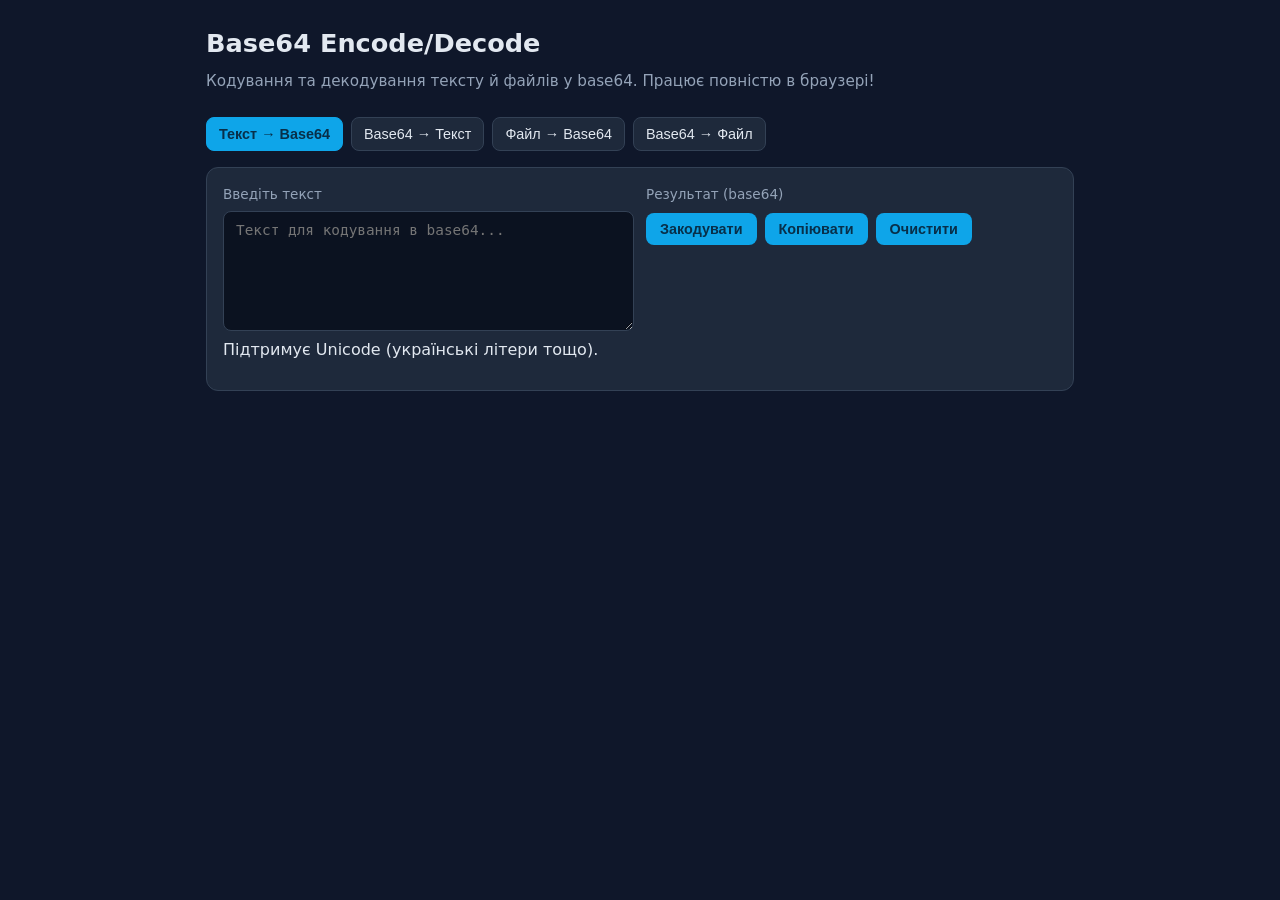
==== index.html @ 2054d03d "Change description" ====
<!DOCTYPE html>
<html lang="uk">
<head>
  <meta charset="UTF-8" />
  <title>Base64 Encode/Decode</title>
  <meta name="viewport" content="width=device-width, initial-scale=1" />
  <link rel="stylesheet" href="styles.css" />
</head>
<body>
  <div class="container">
    <h1>Base64 Encode/Decode</h1>
    <p class="subtitle">Кодування та декодування тексту й файлів у base64. Працює повністю в браузері!</p>

    <div class="tabs" role="tablist" aria-label="Режими роботи">
      <button class="tab-btn active" data-tab="text-encode" role="tab" aria-selected="true">Текст → Base64</button>
      <button class="tab-btn" data-tab="text-decode" role="tab" aria-selected="false">Base64 → Текст</button>
      <button class="tab-btn" data-tab="file-encode" role="tab" aria-selected="false">Файл → Base64</button>
      <button class="tab-btn" data-tab="file-decode" role="tab" aria-selected="false">Base64 → Файл</button>
    </div>

    <!-- Текст → Base64 -->
    <div id="text-encode" class="panel active" role="tabpanel" aria-labelledby="text-encode">
      <div class="row two">
        <div>
          <label for="te-input">Введіть текст</label>
          <textarea id="te-input" placeholder="Текст для кодування в base64..."></textarea>
          <div class="small">Підтримує Unicode (українські літери тощо).</div>
        </div>
        <div>
          <label>Результат (base64)</label>
          <div id="te-output" class="output-area"></div>
          <div class="actions">
            <button class="action" id="te-encode">Закодувати</button>
            <button class="action secondary" id="te-copy">Копіювати</button>
            <button class="action secondary" id="te-clear">Очистити</button>
          </div>
          <div id="te-status" class="status"></div>
        </div>
      </div>
    </div>

    <!-- Base64 → Текст -->
    <div id="text-decode" class="panel" role="tabpanel" aria-labelledby="text-decode">
      <div class="row two">
        <div>
          <label for="td-input">Введіть base64</label>
          <textarea id="td-input" placeholder="Base64 для декодування у текст..."></textarea>
          <div class="small">Можна вставляти рядки з переносами.</div>
        </div>
        <div>
          <label>Результат (текст)</label>
          <div id="td-output" class="output-area"></div>
          <div class="actions">
            <button class="action" id="td-decode">Декодувати</button>
            <button class="action secondary" id="td-copy">Копіювати</button>
            <button class="action secondary" id="td-clear">Очистити</button>
          </div>
          <div id="td-status" class="status"></div>
        </div>
      </div>
    </div>

    <!-- Файл → Base64 -->
    <div id="file-encode" class="panel" role="tabpanel" aria-labelledby="file-encode">
      <label>Оберіть файл</label>
      <div id="fe-drop" class="file-drop">
        Перетягніть файл сюди або натисніть, щоб обрати
        <input type="file" id="fe-file" style="display:none" />
      </div>
      <div id="fe-info" class="file-info"></div>

      <div class="row" style="margin-top:12px;">
        <div>
          <label>Результат (base64)</label>
          <div id="fe-output" class="output-area"></div>
          <div class="actions">
            <button class="action" id="fe-encode">Закодувати файл</button>
            <button class="action secondary" id="fe-copy">Копіювати</button>
            <button class="action secondary" id="fe-clear">Очистити</button>
          </div>
          <div id="fe-status" class="status"></div>
        </div>
      </div>
    </div>

    <!-- Base64 → Файл -->
    <div id="file-decode" class="panel" role="tabpanel" aria-labelledby="file-decode">
      <div class="row two">
        <div>
          <label for="fd-input">Введіть base64</label>
          <textarea id="fd-input" placeholder="Base64 для декодування у файл..."></textarea>
          <div class="small">Якщо відомо, вкажіть ім’я файлу та MIME-тип (необов’язково).</div>
          <div class="row" style="margin-top:8px;">
            <div>
              <label for="fd-filename">Ім’я файлу (необов’язково)</label>
              <input type="text" id="fd-filename" placeholder="наприклад: document.pdf" />
            </div>
            <div>
              <label for="fd-mime">MIME-тип (необов’язково)</label>
              <input type="text" id="fd-mime" placeholder="наприклад: application/pdf" />
            </div>
          </div>
        </div>
        <div>
          <label>Результат</label>
          <div id="fd-output" class="output-area">Файл буде доступний для завантаження після декодування.</div>
          <div class="actions">
            <button class="action" id="fd-decode">Декодувати у файл</button>
            <button class="action secondary" id="fd-clear">Очистити</button>
          </div>
          <div id="fd-status" class="status"></div>
        </div>
      </div>
    </div>
  </div>

  <script>
    // Tabs logic
    const tabButtons = document.querySelectorAll('.tab-btn');
    const panels = document.querySelectorAll('.panel');

    function activateTab(id) {
      tabButtons.forEach(btn => {
        const isActive = btn.dataset.tab === id;
        btn.classList.toggle('active', isActive);
        btn.setAttribute('aria-selected', isActive ? 'true' : 'false');
      });
      panels.forEach(p => {
        p.classList.toggle('active', p.id === id);
      });
    }

    tabButtons.forEach(btn => {
      btn.addEventListener('click', () => activateTab(btn.dataset.tab));
    });

    // Helpers
    function setStatus(el, message, type = '') {
      el.textContent = message;
      el.className = 'status ' + (type || '');
    }

    function clearStatus(el) {
      el.textContent = '';
      el.className = 'status';
    }

    function utf8ToBase64(str) {
      const bytes = new TextEncoder().encode(str);
      let binary = '';
      for (let i = 0; i < bytes.length; i++) {
        binary += String.fromCharCode(bytes[i]);
      }
      return btoa(binary);
    }

    function base64ToUtf8(base64) {
      const binary = atob(base64);
      const bytes = new Uint8Array(binary.length);
      for (let i = 0; i < binary.length; i++) {
        bytes[i] = binary.charCodeAt(i);
      }
      return new TextDecoder().decode(bytes);
    }

    function sanitizeBase64(str) {
      return str.replace(/\s+/g, '');
    }

    function copyText(text) {
      return navigator.clipboard.writeText(text);
    }

    // Текст → Base64
    const teInput = document.getElementById('te-input');
    const teOutput = document.getElementById('te-output');
    const teEncodeBtn = document.getElementById('te-encode');
    const teCopyBtn = document.getElementById('te-copy');
    const teClearBtn = document.getElementById('te-clear');
    const teStatus = document.getElementById('te-status');

    teEncodeBtn.addEventListener('click', () => {
      try {
        const text = teInput.value;
        const encoded = utf8ToBase64(text);
        teOutput.textContent = encoded;
        setStatus(teStatus, 'Успішно закодовано.', 'success');
      } catch (e) {
        teOutput.textContent = '';
        setStatus(teStatus, 'Помилка кодування: ' + e.message, 'error');
      }
    });

    teCopyBtn.addEventListener('click', async () => {
      const text = teOutput.textContent;
      if (!text) {
        setStatus(teStatus, 'Немає тексту для копіювання.', 'error');
        return;
      }
      try {
        await copyText(text);
        setStatus(teStatus, 'Скопійовано в буфер обміну.', 'success');
      } catch {
        setStatus(teStatus, 'Не вдалося скопіювати.', 'error');
      }
    });

    teClearBtn.addEventListener('click', () => {
      teInput.value = '';
      teOutput.textContent = '';
      clearStatus(teStatus);
    });

    // Base64 → Текст
    const tdInput = document.getElementById('td-input');
    const tdOutput = document.getElementById('td-output');
    const tdDecodeBtn = document.getElementById('td-decode');
    const tdCopyBtn = document.getElementById('td-copy');
    const tdClearBtn = document.getElementById('td-clear');
    const tdStatus = document.getElementById('td-status');

    tdDecodeBtn.addEventListener('click', () => {
      try {
        const raw = tdInput.value;
        const b64 = sanitizeBase64(raw);
        if (!b64) {
          setStatus(tdStatus, 'Введіть base64.', 'error');
          tdOutput.textContent = '';
          return;
        }
        const decoded = base64ToUtf8(b64);
        tdOutput.textContent = decoded;
        setStatus(tdStatus, 'Успішно декодовано.', 'success');
      } catch (e) {
        tdOutput.textContent = '';
        setStatus(tdStatus, 'Помилка декодування: ' + e.message, 'error');
      }
    });

    tdCopyBtn.addEventListener('click', async () => {
      const text = tdOutput.textContent;
      if (!text) {
        setStatus(tdStatus, 'Немає тексту для копіювання.', 'error');
        return;
      }
      try {
        await copyText(text);
        setStatus(tdStatus, 'Скопійовано в буфер обміну.', 'success');
      } catch {
        setStatus(tdStatus, 'Не вдалося скопіювати.', 'error');
      }
    });

    tdClearBtn.addEventListener('click', () => {
      tdInput.value = '';
      tdOutput.textContent = '';
      clearStatus(tdStatus);
    });

    // Файл → Base64
    const feDrop = document.getElementById('fe-drop');
    const feFileInput = document.getElementById('fe-file');
    const feInfo = document.getElementById('fe-info');
    const feOutput = document.getElementById('fe-output');
    const feEncodeBtn = document.getElementById('fe-encode');
    const feCopyBtn = document.getElementById('fe-copy');
    const feClearBtn = document.getElementById('fe-clear');
    const feStatus = document.getElementById('fe-status');

    let selectedFile = null;

    feDrop.addEventListener('click', () => feFileInput.click());
    feFileInput.addEventListener('change', (e) => {
      const file = e.target.files && e.target.files[0];
      if (file) {
        selectedFile = file;
        feInfo.textContent = `Обрано: ${file.name} (${file.size} байт, ${file.type || 'невідомий тип'})`;
        clearStatus(feStatus);
      }
    });

    ['dragenter', 'dragover'].forEach(evt =>
      feDrop.addEventListener(evt, (e) => {
        e.preventDefault();
        feDrop.classList.add('dragover');
      })
    );
    ['dragleave', 'drop'].forEach(evt =>
      feDrop.addEventListener(evt, (e) => {
        e.preventDefault();
        feDrop.classList.remove('dragover');
      })
    );
    feDrop.addEventListener('drop', (e) => {
      const file = e.dataTransfer.files && e.dataTransfer.files[0];
      if (file) {
        selectedFile = file;
        feFileInput.files = e.dataTransfer.files;
        feInfo.textContent = `Обрано: ${file.name} (${file.size} байт, ${file.type || 'невідомий тип'})`;
        clearStatus(feStatus);
      }
    });

    function fileToBase64(file) {
      return new Promise((resolve, reject) => {
        const reader = new FileReader();
        reader.onload = () => {
          const dataUrl = reader.result;
          const commaIndex = dataUrl.indexOf(',');
          if (commaIndex === -1) {
            reject(new Error('Некоректний результат FileReader'));
            return;
          }
          const base64 = dataUrl.slice(commaIndex + 1);
          resolve(base64);
        };
        reader.onerror = () => reject(reader.error || new Error('Помилка читання файлу'));
        reader.readAsDataURL(file);
      });
    }

    feEncodeBtn.addEventListener('click', async () => {
      if (!selectedFile) {
        setStatus(feStatus, 'Оберіть файл.', 'error');
        return;
      }
      try {
        feOutput.textContent = 'Кодування...';
        const base64 = await fileToBase64(selectedFile);
        feOutput.textContent = base64;
        setStatus(feStatus, 'Файл успішно закодовано.', 'success');
      } catch (e) {
        feOutput.textContent = '';
        setStatus(feStatus, 'Помилка кодування файлу: ' + e.message, 'error');
      }
    });

    feCopyBtn.addEventListener('click', async () => {
      const text = feOutput.textContent;
      if (!text || text.startsWith('Кодування')) {
        setStatus(feStatus, 'Немає base64 для копіювання.', 'error');
        return;
      }
      try {
        await copyText(text);
        setStatus(feStatus, 'Скопійовано в буфер обміну.', 'success');
      } catch {
        setStatus(feStatus, 'Не вдалося скопіювати.', 'error');
      }
    });

    feClearBtn.addEventListener('click', () => {
      selectedFile = null;
      feFileInput.value = '';
      feInfo.textContent = '';
      feOutput.textContent = '';
      clearStatus(feStatus);
    });

    // Base64 → Файл
    const fdInput = document.getElementById('fd-input');
    const fdFilename = document.getElementById('fd-filename');
    const fdMime = document.getElementById('fd-mime');
    const fdOutput = document.getElementById('fd-output');
    const fdDecodeBtn = document.getElementById('fd-decode');
    const fdClearBtn = document.getElementById('fd-clear');
    const fdStatus = document.getElementById('fd-status');

    function base64ToBlob(base64, mime) {
      const binary = atob(base64);
      const bytes = new Uint8Array(binary.length);
      for (let i = 0; i < binary.length; i++) {
        bytes[i] = binary.charCodeAt(i);
      }
      return new Blob([bytes], { type: mime || 'application/octet-stream' });
    }

    fdDecodeBtn.addEventListener('click', () => {
      try {
        const raw = fdInput.value;
        const b64 = sanitizeBase64(raw);
        if (!b64) {
          setStatus(fdStatus, 'Введіть base64.', 'error');
          fdOutput.textContent = 'Файл буде доступний для завантаження після декодування.';
          return;
        }

        const mime = (fdMime.value || '').trim() || 'application/octet-stream';
        const blob = base64ToBlob(b64, mime);
        const url = URL.createObjectURL(blob);

        let filename = (fdFilename.value || '').trim();
        if (!filename) {
          const ext = mimeToExtension(mime);
          filename = 'download' + (ext ? '.' + ext : '');
        }

        fdOutput.innerHTML = '';
        const link = document.createElement('a');
        link.href = url;
        link.download = filename;
        link.textContent = `Завантажити файл: ${filename}`;
        link.className = 'link';
        fdOutput.appendChild(link);

        const info = document.createElement('div');
        info.className = 'small';
        info.style.marginTop = '8px';
        info.textContent = `Розмір: ${blob.size} байт, тип: ${mime}`;
        fdOutput.appendChild(info);

        setStatus(fdStatus, 'Файл готовий до завантаження.', 'success');
      } catch (e) {
        fdOutput.textContent = 'Файл буде доступний для завантаження після декодування.';
        setStatus(fdStatus, 'Помилка декодування: ' + e.message, 'error');
      }
    });

    function mimeToExtension(mime) {
      const map = {
        'text/plain': 'txt',
        'text/html': 'html',
        'text/css': 'css',
        'text/javascript': 'js',
        'application/json': 'json',
        'application/pdf': 'pdf',
        'image/png': 'png',
        'image/jpeg': 'jpg',
        'image/gif': 'gif',
        'image/svg+xml': 'svg',
        'application/zip': 'zip',
        'application/msword': 'doc',
        'application/vnd.openxmlformats-officedocument.wordprocessingml.document': 'docx',
        'application/vnd.ms-excel': 'xls',
        'application/vnd.openxmlformats-officedocument.spreadsheetml.sheet': 'xlsx',
        'application/octet-stream': 'bin'
      };
      return map[mime] || '';
    }

    fdClearBtn.addEventListener('click', () => {
      fdInput.value = '';
      fdFilename.value = '';
      fdMime.value = '';
      fdOutput.textContent = 'Файл буде доступний для завантаження після декодування.';
      clearStatus(fdStatus);
    });
  </script>
</body>
</html>
---- styles.css ----
:root {
  --bg: #0f172a;
  --panel: #1e293b;
  --text: #e2e8f0;
  --muted: #94a3b8;
  --accent: #38bdf8;
  --border: #334155;
  --success: #22c55e;
  --error: #ef4444;
}
* { box-sizing: border-box; }
body {
  margin: 0;
  font-family: system-ui, -apple-system, BlinkMacSystemFont, "Segoe UI", sans-serif;
  background: var(--bg);
  color: var(--text);
  line-height: 1.5;
}
.container {
  max-width: 900px;
  margin: 0 auto;
  padding: 24px 16px 48px;
}
h1 {
  font-size: 1.6rem;
  margin: 0 0 8px;
}
p.subtitle {
  margin: 0 0 24px;
  color: var(--muted);
  font-size: 0.95rem;
}
.tabs {
  display: flex;
  gap: 8px;
  margin-bottom: 16px;
  flex-wrap: wrap;
}
.tab-btn {
  background: var(--panel);
  border: 1px solid var(--border);
  color: var(--text);
  padding: 8px 12px;
  border-radius: 8px;
  cursor: pointer;
  font-size: 0.9rem;
  transition: background 0.15s ease, border-color 0.15s ease;
}
.tab-btn.active {
  background: #0ea5e9;
  border-color: #0ea5e9;
  color: #082f49;
  font-weight: 600;
}
.panel {
  background: var(--panel);
  border: 1px solid var(--border);
  border-radius: 12px;
  padding: 16px;
  display: none;
}
.panel.active {
  display: block;
}
label {
  display: block;
  font-size: 0.85rem;
  color: var(--muted);
  margin-bottom: 6px;
}
textarea, input[type="text"] {
  width: 100%;
  background: #0b1220;
  border: 1px solid var(--border);
  color: var(--text);
  border-radius: 8px;
  padding: 10px 12px;
  font-size: 0.9rem;
  resize: vertical;
  min-height: 120px;
}
.row {
  display: grid;
  grid-template-columns: 1fr;
  gap: 12px;
  margin-bottom: 12px;
}
@media (min-width: 700px) {
  .row.two {
    grid-template-columns: 1fr 1fr;
  }
}
.actions {
  display: flex;
  gap: 8px;
  flex-wrap: wrap;
  margin-top: 8px;
}
button.action {
  background: #0ea5e9;
  border: none;
  color: #082f49;
  padding: 8px 14px;
  border-radius: 8px;
  font-weight: 600;
  cursor: pointer;
  font-size: 0.9rem;
  transition: filter 0.15s ease;
}
button.action:hover {
  filter: brightness(1.05);
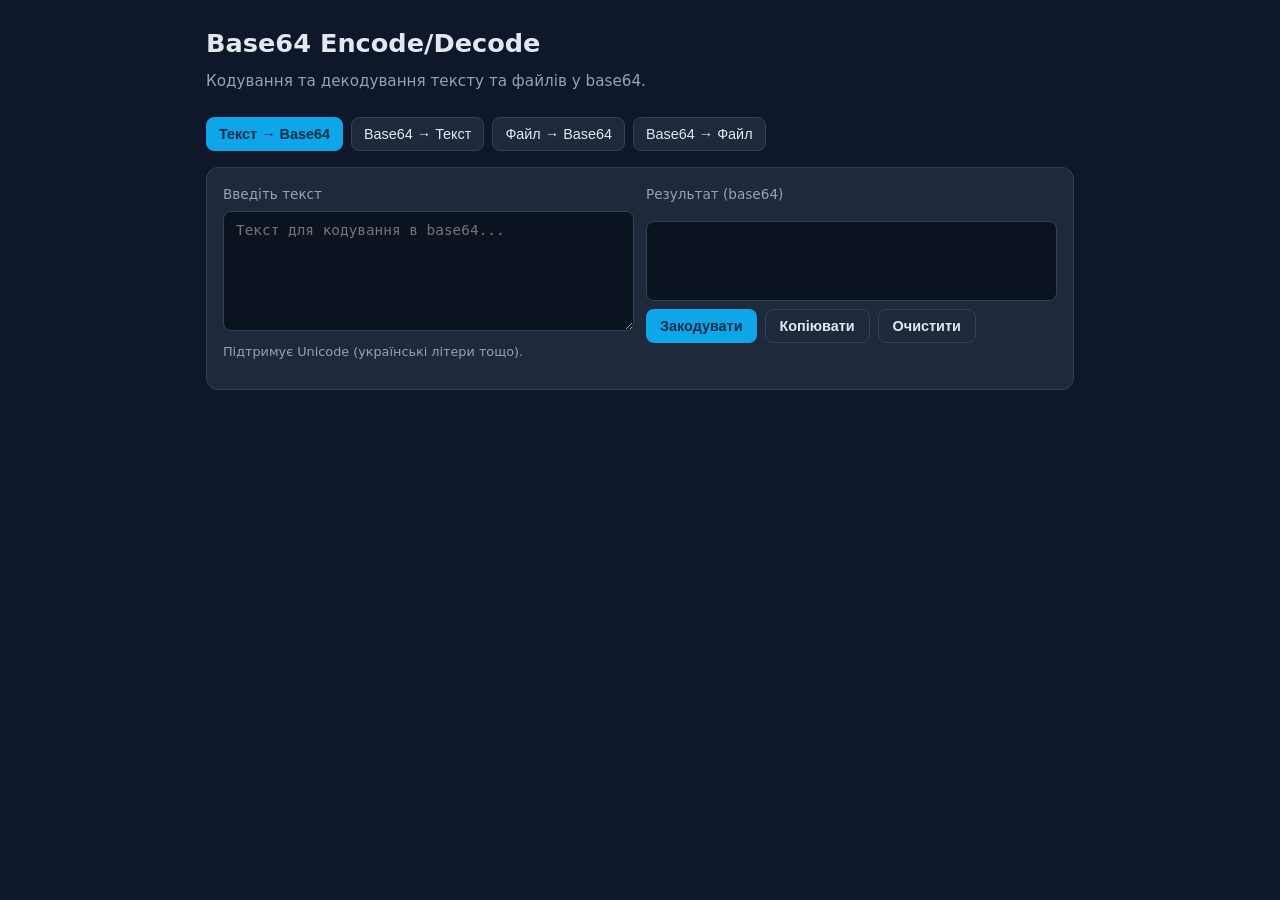
==== commit 852d1788: "added missing styles" ====
--- a/index.html
+++ b/index.html
@@ -9,7 +9,7 @@
 <body>
   <div class="container">
     <h1>Base64 Encode/Decode</h1>
-    <p class="subtitle">Кодування та декодування тексту й файлів у base64. Працює повністю в браузері!</p>
+    <p class="subtitle">Кодування та декодування тексту та файлів у base64.</p>
 
     <div class="tabs" role="tablist" aria-label="Режими роботи">
       <button class="tab-btn active" data-tab="text-encode" role="tab" aria-selected="true">Текст → Base64</button>
@@ -114,337 +114,6 @@
     </div>
   </div>
 
-  <script>
-    // Tabs logic
-    const tabButtons = document.querySelectorAll('.tab-btn');
-    const panels = document.querySelectorAll('.panel');
-
-    function activateTab(id) {
-      tabButtons.forEach(btn => {
-        const isActive = btn.dataset.tab === id;
-        btn.classList.toggle('active', isActive);
-        btn.setAttribute('aria-selected', isActive ? 'true' : 'false');
-      });
-      panels.forEach(p => {
-        p.classList.toggle('active', p.id === id);
-      });
-    }
-
-    tabButtons.forEach(btn => {
-      btn.addEventListener('click', () => activateTab(btn.dataset.tab));
-    });
-
-    // Helpers
-    function setStatus(el, message, type = '') {
-      el.textContent = message;
-      el.className = 'status ' + (type || '');
-    }
-
-    function clearStatus(el) {
-      el.textContent = '';
-      el.className = 'status';
-    }
-
-    function utf8ToBase64(str) {
-      const bytes = new TextEncoder().encode(str);
-      let binary = '';
-      for (let i = 0; i < bytes.length; i++) {
-        binary += String.fromCharCode(bytes[i]);
-      }
-      return btoa(binary);
-    }
-
-    function base64ToUtf8(base64) {
-      const binary = atob(base64);
-      const bytes = new Uint8Array(binary.length);
-      for (let i = 0; i < binary.length; i++) {
-        bytes[i] = binary.charCodeAt(i);
-      }
-      return new TextDecoder().decode(bytes);
-    }
-
-    function sanitizeBase64(str) {
-      return str.replace(/\s+/g, '');
-    }
-
-    function copyText(text) {
-      return navigator.clipboard.writeText(text);
-    }
-
-    // Текст → Base64
-    const teInput = document.getElementById('te-input');
-    const teOutput = document.getElementById('te-output');
-    const teEncodeBtn = document.getElementById('te-encode');
-    const teCopyBtn = document.getElementById('te-copy');
-    const teClearBtn = document.getElementById('te-clear');
-    const teStatus = document.getElementById('te-status');
-
-    teEncodeBtn.addEventListener('click', () => {
-      try {
-        const text = teInput.value;
-        const encoded = utf8ToBase64(text);
-        teOutput.textContent = encoded;
-        setStatus(teStatus, 'Успішно закодовано.', 'success');
-      } catch (e) {
-        teOutput.textContent = '';
-        setStatus(teStatus, 'Помилка кодування: ' + e.message, 'error');
-      }
-    });
-
-    teCopyBtn.addEventListener('click', async () => {
-      const text = teOutput.textContent;
-      if (!text) {
-        setStatus(teStatus, 'Немає тексту для копіювання.', 'error');
-        return;
-      }
-      try {
-        await copyText(text);
-        setStatus(teStatus, 'Скопійовано в буфер обміну.', 'success');
-      } catch {
-        setStatus(teStatus, 'Не вдалося скопіювати.', 'error');
-      }
-    });
-
-    teClearBtn.addEventListener('click', () => {
-      teInput.value = '';
-      teOutput.textContent = '';
-      clearStatus(teStatus);
-    });
-
-    // Base64 → Текст
-    const tdInput = document.getElementById('td-input');
-    const tdOutput = document.getElementById('td-output');
-    const tdDecodeBtn = document.getElementById('td-decode');
-    const tdCopyBtn = document.getElementById('td-copy');
-    const tdClearBtn = document.getElementById('td-clear');
-    const tdStatus = document.getElementById('td-status');
-
-    tdDecodeBtn.addEventListener('click', () => {
-      try {
-        const raw = tdInput.value;
-        const b64 = sanitizeBase64(raw);
-        if (!b64) {
-          setStatus(tdStatus, 'Введіть base64.', 'error');
-          tdOutput.textContent = '';
-          return;
-        }
-        const decoded = base64ToUtf8(b64);
-        tdOutput.textContent = decoded;
-        setStatus(tdStatus, 'Успішно декодовано.', 'success');
-      } catch (e) {
-        tdOutput.textContent = '';
-        setStatus(tdStatus, 'Помилка декодування: ' + e.message, 'error');
-      }
-    });
-
-    tdCopyBtn.addEventListener('click', async () => {
-      const text = tdOutput.textContent;
-      if (!text) {
-        setStatus(tdStatus, 'Немає тексту для копіювання.', 'error');
-        return;
-      }
-      try {
-        await copyText(text);
-        setStatus(tdStatus, 'Скопійовано в буфер обміну.', 'success');
-      } catch {
-        setStatus(tdStatus, 'Не вдалося скопіювати.', 'error');
-      }
-    });
-
-    tdClearBtn.addEventListener('click', () => {
-      tdInput.value = '';
-      tdOutput.textContent = '';
-      clearStatus(tdStatus);
-    });
-
-    // Файл → Base64
-    const feDrop = document.getElementById('fe-drop');
-    const feFileInput = document.getElementById('fe-file');
-    const feInfo = document.getElementById('fe-info');
-    const feOutput = document.getElementById('fe-output');
-    const feEncodeBtn = document.getElementById('fe-encode');
-    const feCopyBtn = document.getElementById('fe-copy');
-    const feClearBtn = document.getElementById('fe-clear');
-    const feStatus = document.getElementById('fe-status');
-
-    let selectedFile = null;
-
-    feDrop.addEventListener('click', () => feFileInput.click());
-    feFileInput.addEventListener('change', (e) => {
-      const file = e.target.files && e.target.files[0];
-      if (file) {
-        selectedFile = file;
-        feInfo.textContent = `Обрано: ${file.name} (${file.size} байт, ${file.type || 'невідомий тип'})`;
-        clearStatus(feStatus);
-      }
-    });
-
-    ['dragenter', 'dragover'].forEach(evt =>
-      feDrop.addEventListener(evt, (e) => {
-        e.preventDefault();
-        feDrop.classList.add('dragover');
-      })
-    );
-    ['dragleave', 'drop'].forEach(evt =>
-      feDrop.addEventListener(evt, (e) => {
-        e.preventDefault();
-        feDrop.classList.remove('dragover');
-      })
-    );
-    feDrop.addEventListener('drop', (e) => {
-      const file = e.dataTransfer.files && e.dataTransfer.files[0];
-      if (file) {
-        selectedFile = file;
-        feFileInput.files = e.dataTransfer.files;
-        feInfo.textContent = `Обрано: ${file.name} (${file.size} байт, ${file.type || 'невідомий тип'})`;
-        clearStatus(feStatus);
-      }
-    });
-
-    function fileToBase64(file) {
-      return new Promise((resolve, reject) => {
-        const reader = new FileReader();
-        reader.onload = () => {
-          const dataUrl = reader.result;
-          const commaIndex = dataUrl.indexOf(',');
-          if (commaIndex === -1) {
-            reject(new Error('Некоректний результат FileReader'));
-            return;
-          }
-          const base64 = dataUrl.slice(commaIndex + 1);
-          resolve(base64);
-        };
-        reader.onerror = () => reject(reader.error || new Error('Помилка читання файлу'));
-        reader.readAsDataURL(file);
-      });
-    }
-
-    feEncodeBtn.addEventListener('click', async () => {
-      if (!selectedFile) {
-        setStatus(feStatus, 'Оберіть файл.', 'error');
-        return;
-      }
-      try {
-        feOutput.textContent = 'Кодування...';
-        const base64 = await fileToBase64(selectedFile);
-        feOutput.textContent = base64;
-        setStatus(feStatus, 'Файл успішно закодовано.', 'success');
-      } catch (e) {
-        feOutput.textContent = '';
-        setStatus(feStatus, 'Помилка кодування файлу: ' + e.message, 'error');
-      }
-    });
-
-    feCopyBtn.addEventListener('click', async () => {
-      const text = feOutput.textContent;
-      if (!text || text.startsWith('Кодування')) {
-        setStatus(feStatus, 'Немає base64 для копіювання.', 'error');
-        return;
-      }
-      try {
-        await copyText(text);
-        setStatus(feStatus, 'Скопійовано в буфер обміну.', 'success');
-      } catch {
-        setStatus(feStatus, 'Не вдалося скопіювати.', 'error');
-      }
-    });
-
-    feClearBtn.addEventListener('click', () => {
-      selectedFile = null;
-      feFileInput.value = '';
-      feInfo.textContent = '';
-      feOutput.textContent = '';
-      clearStatus(feStatus);
-    });
-
-    // Base64 → Файл
-    const fdInput = document.getElementById('fd-input');
-    const fdFilename = document.getElementById('fd-filename');
-    const fdMime = document.getElementById('fd-mime');
-    const fdOutput = document.getElementById('fd-output');
-    const fdDecodeBtn = document.getElementById('fd-decode');
-    const fdClearBtn = document.getElementById('fd-clear');
-    const fdStatus = document.getElementById('fd-status');
-
-    function base64ToBlob(base64, mime) {
-      const binary = atob(base64);
-      const bytes = new Uint8Array(binary.length);
-      for (let i = 0; i < binary.length; i++) {
-        bytes[i] = binary.charCodeAt(i);
-      }
-      return new Blob([bytes], { type: mime || 'application/octet-stream' });
-    }
-
-    fdDecodeBtn.addEventListener('click', () => {
-      try {
-        const raw = fdInput.value;
-        const b64 = sanitizeBase64(raw);
-        if (!b64) {
-          setStatus(fdStatus, 'Введіть base64.', 'error');
-          fdOutput.textContent = 'Файл буде доступний для завантаження після декодування.';
-          return;
-        }
-
-        const mime = (fdMime.value || '').trim() || 'application/octet-stream';
-        const blob = base64ToBlob(b64, mime);
-        const url = URL.createObjectURL(blob);
-
-        let filename = (fdFilename.value || '').trim();
-        if (!filename) {
-          const ext = mimeToExtension(mime);
-          filename = 'download' + (ext ? '.' + ext : '');
-        }
-
-        fdOutput.innerHTML = '';
-        const link = document.createElement('a');
-        link.href = url;
-        link.download = filename;
-        link.textContent = `Завантажити файл: ${filename}`;
-        link.className = 'link';
-        fdOutput.appendChild(link);
-
-        const info = document.createElement('div');
-        info.className = 'small';
-        info.style.marginTop = '8px';
-        info.textContent = `Розмір: ${blob.size} байт, тип: ${mime}`;
-        fdOutput.appendChild(info);
-
-        setStatus(fdStatus, 'Файл готовий до завантаження.', 'success');
-      } catch (e) {
-        fdOutput.textContent = 'Файл буде доступний для завантаження після декодування.';
-        setStatus(fdStatus, 'Помилка декодування: ' + e.message, 'error');
-      }
-    });
-
-    function mimeToExtension(mime) {
-      const map = {
-        'text/plain': 'txt',
-        'text/html': 'html',
-        'text/css': 'css',
-        'text/javascript': 'js',
-        'application/json': 'json',
-        'application/pdf': 'pdf',
-        'image/png': 'png',
-        'image/jpeg': 'jpg',
-        'image/gif': 'gif',
-        'image/svg+xml': 'svg',
-        'application/zip': 'zip',
-        'application/msword': 'doc',
-        'application/vnd.openxmlformats-officedocument.wordprocessingml.document': 'docx',
-        'application/vnd.ms-excel': 'xls',
-        'application/vnd.openxmlformats-officedocument.spreadsheetml.sheet': 'xlsx',
-        'application/octet-stream': 'bin'
-      };
-      return map[mime] || '';
-    }
-
-    fdClearBtn.addEventListener('click', () => {
-      fdInput.value = '';
-      fdFilename.value = '';
-      fdMime.value = '';
-      fdOutput.textContent = 'Файл буде доступний для завантаження після декодування.';
-      clearStatus(fdStatus);
-    });
-  </script>
+  <script src="script.js"></script>
 </body>
 </html>
--- a/styles.css
+++ b/styles.css
@@ -108,4 +108,61 @@
   transition: filter 0.15s ease;
 }
 button.action:hover {
-  filter: brightness(1.05);+  filter: brightness(1.05);
+}
+button.secondary {
+  background: var(--panel);
+  border: 1px solid var(--border);
+  color: var(--text);
+}
+.output-area {
+  margin-top: 16px;
+  background: #0b1220;
+  border: 1px solid var(--border);
+  border-radius: 8px;
+  padding: 12px;
+  min-height: 80px;
+  white-space: pre-wrap;
+  word-break: break-word;
+  font-family: ui-monospace, "Cascadia Code", "Source Code Pro", monospace;
+  font-size: 0.85rem;
+  color: #cbd5e1;
+  max-height: 260px;
+  overflow: auto;
+}
+.file-drop {
+  border: 2px dashed var(--border);
+  border-radius: 12px;
+  padding: 18px;
+  text-align: center;
+  color: var(--muted);
+  transition: border-color 0.15s ease, background 0.15s ease;
+  cursor: pointer;
+}
+.file-drop.dragover {
+  border-color: var(--accent);
+  background: rgba(56, 189, 248, 0.06);
+}
+.file-info {
+  margin-top: 10px;
+  font-size: 0.85rem;
+  color: var(--muted);
+}
+.status {
+  margin-top: 8px;
+  font-size: 0.85rem;
+}
+.status.success { color: var(--success); }
+.status.error { color: var(--error); }
+.small {
+  font-size: 0.8rem;
+  color: var(--muted);
+  margin-top: 4px;
+}
+a.link {
+  color: #7dd3fc;
+  text-decoration: none;
+}
+a.link:hover {
+  text-decoration: underline;
+}
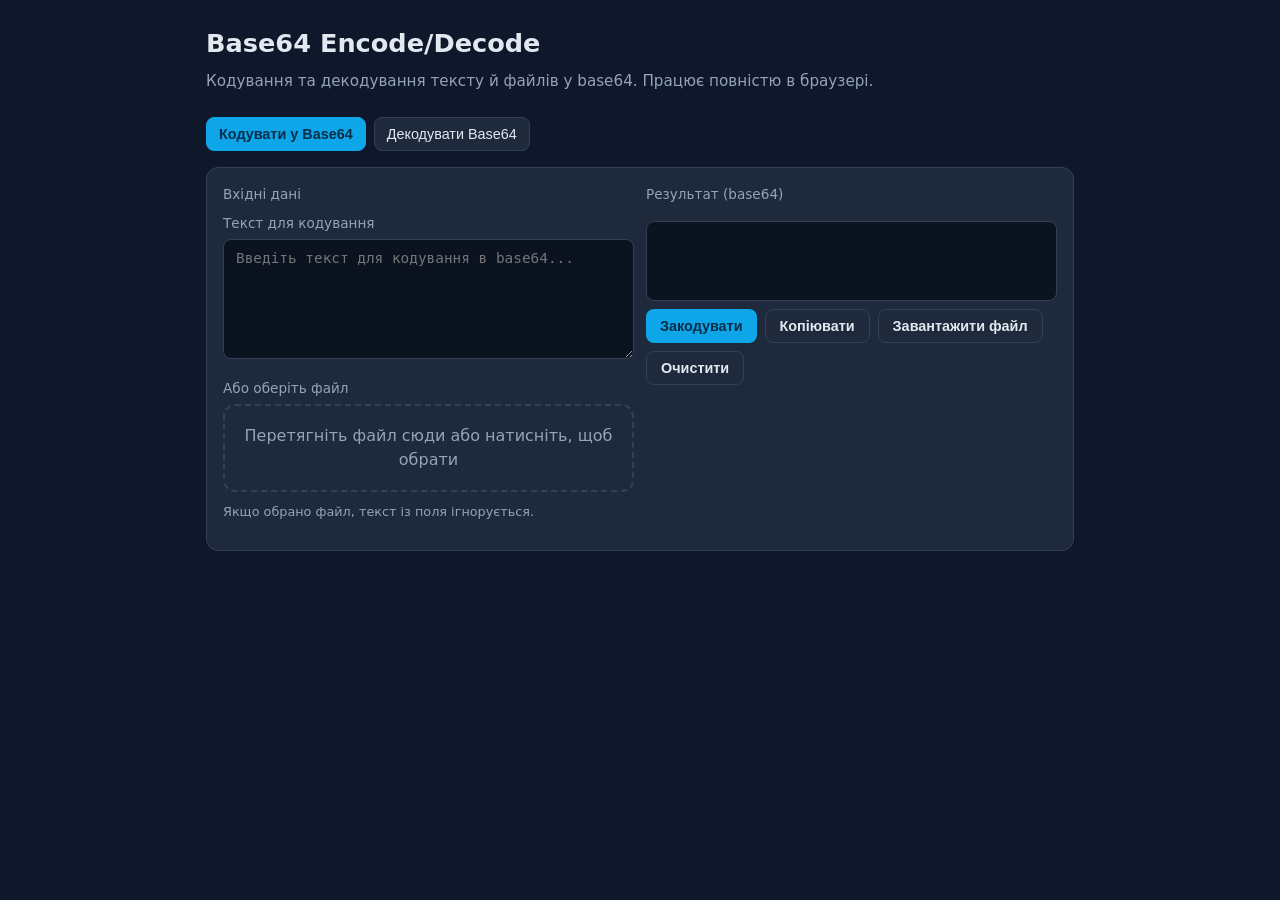
==== commit ed2ea191: "improoved version" ====
--- a/index.html
+++ b/index.html
@@ -9,109 +9,85 @@
 <body>
   <div class="container">
     <h1>Base64 Encode/Decode</h1>
-    <p class="subtitle">Кодування та декодування тексту та файлів у base64.</p>
+    <p class="subtitle">Кодування та декодування тексту й файлів у base64. Працює повністю в браузері.</p>
 
     <div class="tabs" role="tablist" aria-label="Режими роботи">
-      <button class="tab-btn active" data-tab="text-encode" role="tab" aria-selected="true">Текст → Base64</button>
-      <button class="tab-btn" data-tab="text-decode" role="tab" aria-selected="false">Base64 → Текст</button>
-      <button class="tab-btn" data-tab="file-encode" role="tab" aria-selected="false">Файл → Base64</button>
-      <button class="tab-btn" data-tab="file-decode" role="tab" aria-selected="false">Base64 → Файл</button>
+      <button class="tab-btn active" data-tab="encode" role="tab" aria-selected="true">Кодувати у Base64</button>
+      <button class="tab-btn" data-tab="decode" role="tab" aria-selected="false">Декодувати Base64</button>
     </div>
 
-    <!-- Текст → Base64 -->
-    <div id="text-encode" class="panel active" role="tabpanel" aria-labelledby="text-encode">
+    <!-- Кодувати у Base64 -->
+    <div id="encode" class="panel active" role="tabpanel" aria-labelledby="encode">
       <div class="row two">
         <div>
-          <label for="te-input">Введіть текст</label>
-          <textarea id="te-input" placeholder="Текст для кодування в base64..."></textarea>
-          <div class="small">Підтримує Unicode (українські літери тощо).</div>
+          <label>Вхідні дані</label>
+
+          <label for="enc-textarea" style="margin-top:8px;">Текст для кодування</label>
+          <textarea id="enc-textarea" placeholder="Введіть текст для кодування в base64..."></textarea>
+
+          <label for="enc-file" style="margin-top:12px;">Або оберіть файл</label>
+          <div id="enc-drop" class="file-drop">
+            Перетягніть файл сюди або натисніть, щоб обрати
+            <input type="file" id="enc-file" style="display:none" />
+          </div>
+          <div id="enc-file-info" class="file-info"></div>
+
+          <div class="small" style="margin-top:8px;">
+            Якщо обрано файл, текст із поля ігнорується.
+          </div>
         </div>
+
         <div>
           <label>Результат (base64)</label>
-          <div id="te-output" class="output-area"></div>
+          <div id="enc-output" class="output-area"></div>
+
           <div class="actions">
-            <button class="action" id="te-encode">Закодувати</button>
-            <button class="action secondary" id="te-copy">Копіювати</button>
-            <button class="action secondary" id="te-clear">Очистити</button>
+            <button class="action" id="enc-run">Закодувати</button>
+            <button class="action secondary" id="enc-copy">Копіювати</button>
+            <button class="action secondary" id="enc-download">Завантажити файл</button>
+            <button class="action secondary" id="enc-clear">Очистити</button>
           </div>
-          <div id="te-status" class="status"></div>
+          <div id="enc-status" class="status"></div>
         </div>
       </div>
     </div>
 
-    <!-- Base64 → Текст -->
-    <div id="text-decode" class="panel" role="tabpanel" aria-labelledby="text-decode">
+    <!-- Декодувати Base64 -->
+    <div id="decode" class="panel" role="tabpanel" aria-labelledby="decode">
       <div class="row two">
         <div>
-          <label for="td-input">Введіть base64</label>
-          <textarea id="td-input" placeholder="Base64 для декодування у текст..."></textarea>
-          <div class="small">Можна вставляти рядки з переносами.</div>
+          <label>Вхідні дані</label>
+
+          <label for="dec-textarea" style="margin-top:8px;">Base64 для декодування</label>
+          <textarea id="dec-textarea" placeholder="Введіть base64 для декодування у текст..."></textarea>
+
+          <label for="dec-file" style="margin-top:12px;">Або оберіть файл (текстовий, з base64)</label>
+          <div id="dec-drop" class="file-drop">
+            Перетягніть файл сюди або натисніть, щоб обрати
+            <input type="file" id="dec-file" style="display:none" />
+          </div>
+          <div id="dec-file-info" class="file-info"></div>
+
+          <div class="small" style="margin-top:8px;">
+            Якщо обрано файл, текст із поля ігнорується. Файл має містити base64 (можна з переносами).
+          </div>
         </div>
+
         <div>
-          <label>Результат (текст)</label>
-          <div id="td-output" class="output-area"></div>
+          <label>Результат (текст/файл)</label>
+          <div id="dec-output" class="output-area">Результат з'явиться тут після декодування.</div>
+
           <div class="actions">
-            <button class="action" id="td-decode">Декодувати</button>
-            <button class="action secondary" id="td-copy">Копіювати</button>
-            <button class="action secondary" id="td-clear">Очистити</button>
+            <button class="action" id="dec-run">Декодувати</button>
+            <button class="action secondary" id="dec-copy">Копіювати</button>
+            <button class="action secondary" id="dec-download">Завантажити файл</button>
+            <button class="action secondary" id="dec-clear">Очистити</button>
           </div>
-          <div id="td-status" class="status"></div>
+          <div id="dec-status" class="status"></div>
         </div>
       </div>
     </div>
 
-    <!-- Файл → Base64 -->
-    <div id="file-encode" class="panel" role="tabpanel" aria-labelledby="file-encode">
-      <label>Оберіть файл</label>
-      <div id="fe-drop" class="file-drop">
-        Перетягніть файл сюди або натисніть, щоб обрати
-        <input type="file" id="fe-file" style="display:none" />
-      </div>
-      <div id="fe-info" class="file-info"></div>
-
-      <div class="row" style="margin-top:12px;">
-        <div>
-          <label>Результат (base64)</label>
-          <div id="fe-output" class="output-area"></div>
-          <div class="actions">
-            <button class="action" id="fe-encode">Закодувати файл</button>
-            <button class="action secondary" id="fe-copy">Копіювати</button>
-            <button class="action secondary" id="fe-clear">Очистити</button>
-          </div>
-          <div id="fe-status" class="status"></div>
-        </div>
-      </div>
-    </div>
-
-    <!-- Base64 → Файл -->
-    <div id="file-decode" class="panel" role="tabpanel" aria-labelledby="file-decode">
-      <div class="row two">
-        <div>
-          <label for="fd-input">Введіть base64</label>
-          <textarea id="fd-input" placeholder="Base64 для декодування у файл..."></textarea>
-          <div class="small">Якщо відомо, вкажіть ім’я файлу та MIME-тип (необов’язково).</div>
-          <div class="row" style="margin-top:8px;">
-            <div>
-              <label for="fd-filename">Ім’я файлу (необов’язково)</label>
-              <input type="text" id="fd-filename" placeholder="наприклад: document.pdf" />
-            </div>
-            <div>
-              <label for="fd-mime">MIME-тип (необов’язково)</label>
-              <input type="text" id="fd-mime" placeholder="наприклад: application/pdf" />
-            </div>
-          </div>
-        </div>
-        <div>
-          <label>Результат</label>
-          <div id="fd-output" class="output-area">Файл буде доступний для завантаження після декодування.</div>
-          <div class="actions">
-            <button class="action" id="fd-decode">Декодувати у файл</button>
-            <button class="action secondary" id="fd-clear">Очистити</button>
-          </div>
-          <div id="fd-status" class="status"></div>
-        </div>
-      </div>
-    </div>
   </div>
 
   <script src="script.js"></script>
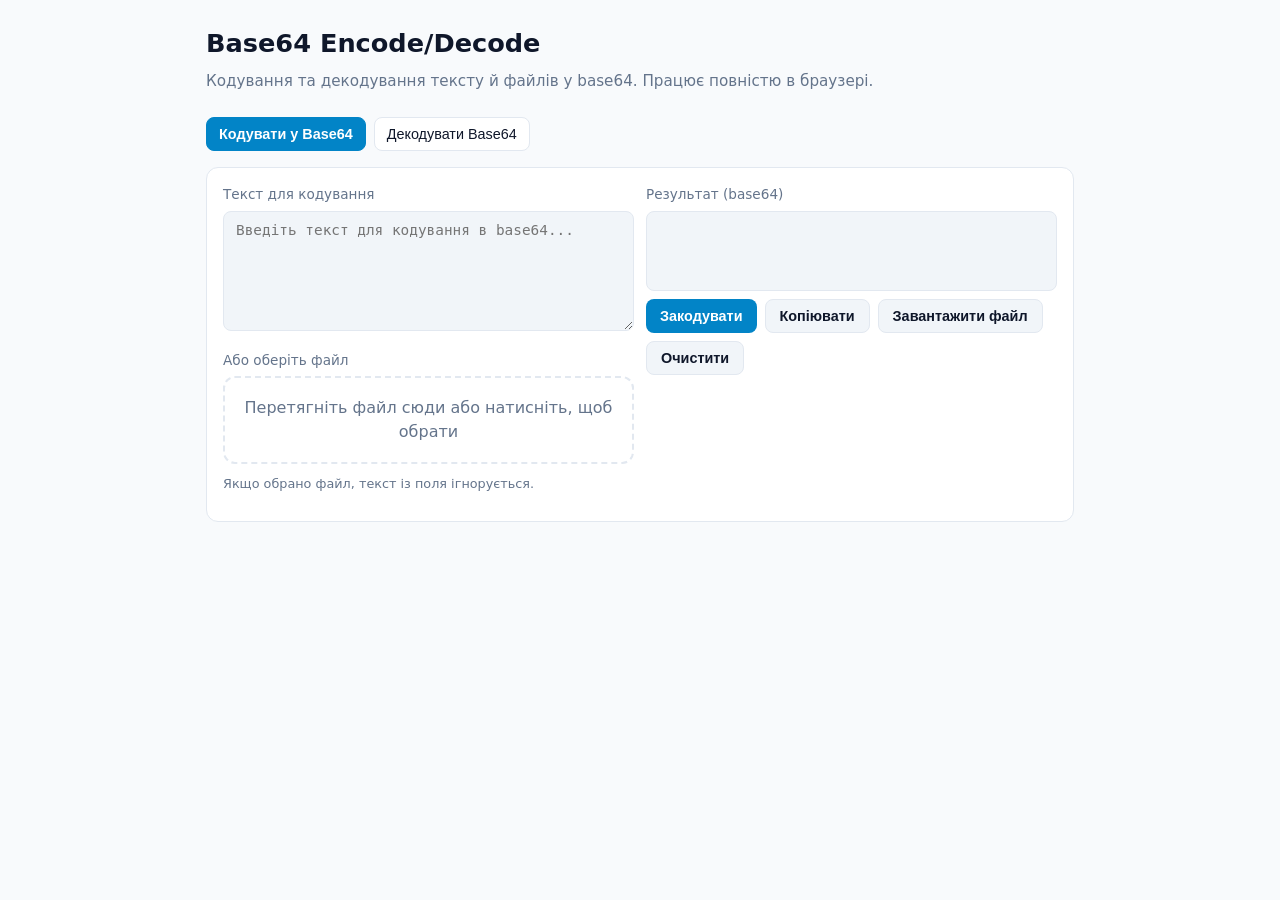
==== commit 27dafa46: "light theme added" ====
--- a/index.html
+++ b/index.html
@@ -20,9 +20,8 @@
     <div id="encode" class="panel active" role="tabpanel" aria-labelledby="encode">
       <div class="row two">
         <div>
-          <label>Вхідні дані</label>
-
-          <label for="enc-textarea" style="margin-top:8px;">Текст для кодування</label>
+          
+          <label for="enc-textarea">Текст для кодування</label>
           <textarea id="enc-textarea" placeholder="Введіть текст для кодування в base64..."></textarea>
 
           <label for="enc-file" style="margin-top:12px;">Або оберіть файл</label>
@@ -56,9 +55,7 @@
     <div id="decode" class="panel" role="tabpanel" aria-labelledby="decode">
       <div class="row two">
         <div>
-          <label>Вхідні дані</label>
-
-          <label for="dec-textarea" style="margin-top:8px;">Base64 для декодування</label>
+          <label for="dec-textarea">Base64 для декодування</label>
           <textarea id="dec-textarea" placeholder="Введіть base64 для декодування у текст..."></textarea>
 
           <label for="dec-file" style="margin-top:12px;">Або оберіть файл (текстовий, з base64)</label>
--- a/styles.css
+++ b/styles.css
@@ -1,4 +1,5 @@
 :root {
+  /* Темна тема (за замовчуванням) */
   --bg: #0f172a;
   --panel: #1e293b;
   --text: #e2e8f0;
@@ -7,8 +8,38 @@
   --border: #334155;
   --success: #22c55e;
   --error: #ef4444;
-}
+  --input-bg: #0b1220;
+  --output-bg: #0b1220;
+  --output-text: #cbd5e1;
+  --btn-text: #082f49;
+  --btn-secondary-bg: var(--panel);
+  --btn-secondary-text: var(--text);
+  --link-color: #7dd3fc;
+}
+
+/* Світла тема */
+@media (prefers-color-scheme: light) {
+  :root {
+    --bg: #f8fafc;
+    --panel: #ffffff;
+    --text: #0f172a;
+    --muted: #64748b;
+    --accent: #0284c7;
+    --border: #e2e8f0;
+    --success: #16a34a;
+    --error: #dc2626;
+    --input-bg: #f1f5f9;
+    --output-bg: #f1f5f9;
+    --output-text: #334155;
+    --btn-text: #0c4a6e;
+    --btn-secondary-bg: #f1f5f9;
+    --btn-secondary-text: #0f172a;
+    --link-color: #0369a1;
+  }
+}
+
 * { box-sizing: border-box; }
+
 body {
   margin: 0;
   font-family: system-ui, -apple-system, BlinkMacSystemFont, "Segoe UI", sans-serif;
@@ -16,26 +47,31 @@
   color: var(--text);
   line-height: 1.5;
 }
+
 .container {
   max-width: 900px;
   margin: 0 auto;
   padding: 24px 16px 48px;
 }
+
 h1 {
   font-size: 1.6rem;
   margin: 0 0 8px;
 }
+
 p.subtitle {
   margin: 0 0 24px;
   color: var(--muted);
   font-size: 0.95rem;
 }
+
 .tabs {
   display: flex;
   gap: 8px;
   margin-bottom: 16px;
   flex-wrap: wrap;
 }
+
 .tab-btn {
   background: var(--panel);
   border: 1px solid var(--border);
@@ -44,14 +80,16 @@
   border-radius: 8px;
   cursor: pointer;
   font-size: 0.9rem;
-  transition: background 0.15s ease, border-color 0.15s ease;
-}
+  transition: background 0.15s ease, border-color 0.15s ease, color 0.15s ease;
+}
+
 .tab-btn.active {
-  background: #0ea5e9;
-  border-color: #0ea5e9;
-  color: #082f49;
+  background: var(--accent);
+  border-color: var(--accent);
+  color: #ffffff;
   font-weight: 600;
 }
+
 .panel {
   background: var(--panel);
   border: 1px solid var(--border);
@@ -59,18 +97,21 @@
   padding: 16px;
   display: none;
 }
+
 .panel.active {
   display: block;
 }
+
 label {
   display: block;
   font-size: 0.85rem;
   color: var(--muted);
   margin-bottom: 6px;
 }
+
 textarea, input[type="text"] {
   width: 100%;
-  background: #0b1220;
+  background: var(--input-bg);
   border: 1px solid var(--border);
   color: var(--text);
   border-radius: 8px;
@@ -79,45 +120,51 @@
   resize: vertical;
   min-height: 120px;
 }
+
 .row {
   display: grid;
   grid-template-columns: 1fr;
   gap: 12px;
   margin-bottom: 12px;
 }
+
 @media (min-width: 700px) {
   .row.two {
     grid-template-columns: 1fr 1fr;
   }
 }
+
 .actions {
   display: flex;
   gap: 8px;
   flex-wrap: wrap;
   margin-top: 8px;
 }
+
 button.action {
-  background: #0ea5e9;
+  background: var(--accent);
   border: none;
-  color: #082f49;
+  color: #ffffff;
   padding: 8px 14px;
   border-radius: 8px;
   font-weight: 600;
   cursor: pointer;
   font-size: 0.9rem;
-  transition: filter 0.15s ease;
-}
+  transition: filter 0.15s ease, opacity 0.15s ease;
+}
+
 button.action:hover {
   filter: brightness(1.05);
 }
+
 button.secondary {
-  background: var(--panel);
-  border: 1px solid var(--border);
-  color: var(--text);
-}
+  background: var(--btn-secondary-bg);
+  border: 1px solid var(--border);
+  color: var(--btn-secondary-text);
+}
+
 .output-area {
-  margin-top: 16px;
-  background: #0b1220;
+  background: var(--output-bg);
   border: 1px solid var(--border);
   border-radius: 8px;
   padding: 12px;
@@ -126,10 +173,11 @@
   word-break: break-word;
   font-family: ui-monospace, "Cascadia Code", "Source Code Pro", monospace;
   font-size: 0.85rem;
-  color: #cbd5e1;
+  color: var(--output-text);
   max-height: 260px;
   overflow: auto;
 }
+
 .file-drop {
   border: 2px dashed var(--border);
   border-radius: 12px;
@@ -139,30 +187,37 @@
   transition: border-color 0.15s ease, background 0.15s ease;
   cursor: pointer;
 }
+
 .file-drop.dragover {
   border-color: var(--accent);
-  background: rgba(56, 189, 248, 0.06);
-}
+  background: color-mix(in srgb, var(--accent) 8%, transparent);
+}
+
 .file-info {
   margin-top: 10px;
   font-size: 0.85rem;
   color: var(--muted);
 }
+
 .status {
   margin-top: 8px;
   font-size: 0.85rem;
 }
+
 .status.success { color: var(--success); }
 .status.error { color: var(--error); }
+
 .small {
   font-size: 0.8rem;
   color: var(--muted);
   margin-top: 4px;
 }
+
 a.link {
-  color: #7dd3fc;
+  color: var(--link-color);
   text-decoration: none;
 }
+
 a.link:hover {
   text-decoration: underline;
 }
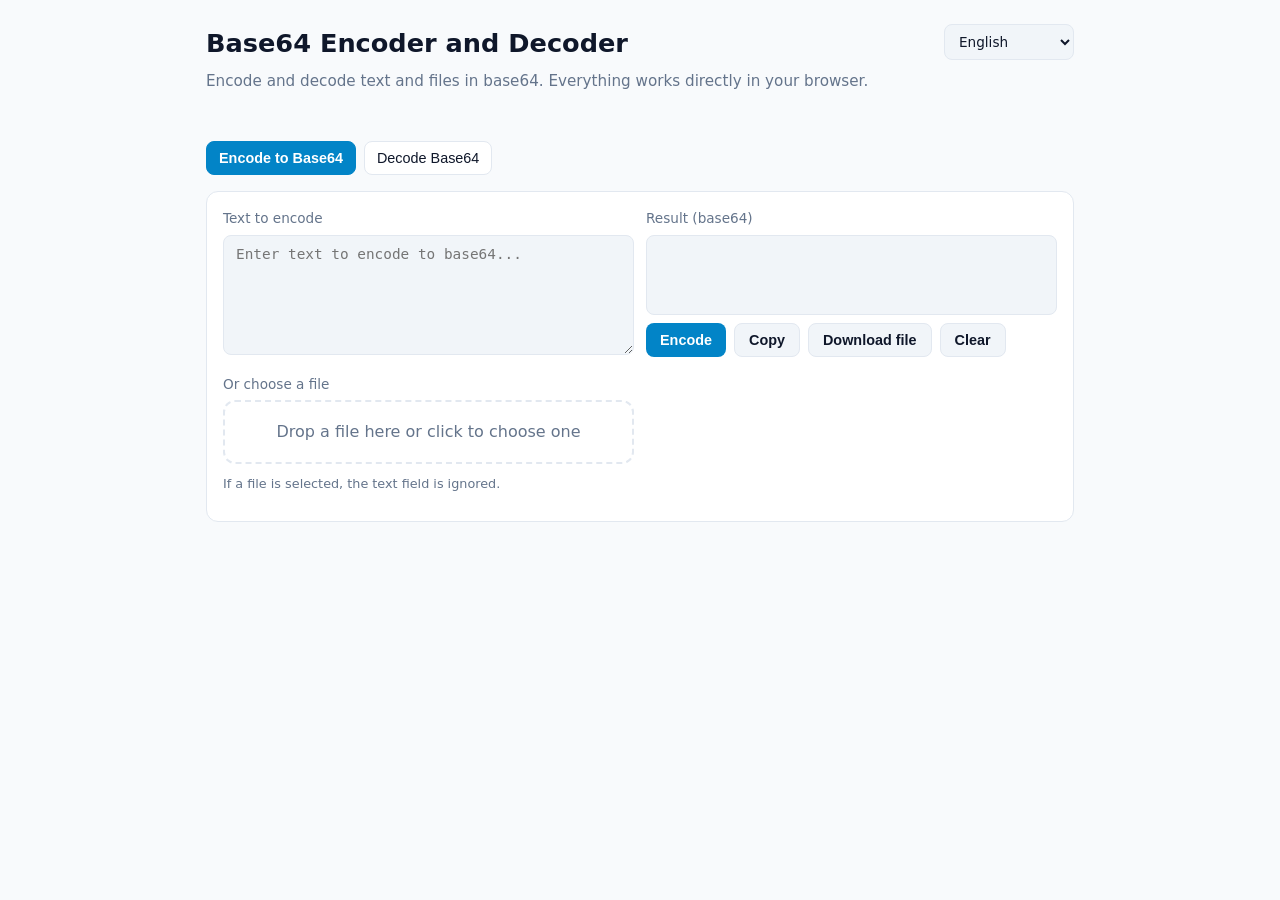
==== commit a207b637: "add language switcher (uk/en) and i18n support" ====
--- a/index.html
+++ b/index.html
@@ -5,88 +5,109 @@
   <title>Base64 Encode/Decode</title>
   <meta name="viewport" content="width=device-width, initial-scale=1" />
   <link rel="stylesheet" href="styles.css" />
+  <link rel="icon" type="image/svg+xml" href="favicon.svg" />
 </head>
 <body>
   <div class="container">
-    <h1>Base64 Encode/Decode</h1>
-    <p class="subtitle">Кодування та декодування тексту й файлів у base64. Працює повністю в браузері.</p>
+    <header class="page-header">
+      <div>
+        <h1 data-i18n="page.title">Кодування та декодування Base64</h1>
+        <p class="subtitle" data-i18n="page.subtitle">
+          Кодування та декодування тексту й файлів у base64. Працює повністю в браузері.
+        </p>
+      </div>
+
+      <label class="language-select-wrapper" for="language-select">
+        <span class="visually-hidden" data-i18n="language.label">Мова</span>
+        <select id="language-select" class="language-select" aria-label="Мова">
+          <option value="uk">Українська</option>
+          <option value="en">English</option>
+        </select>
+      </label>
+    </header>
 
     <div class="tabs" role="tablist" aria-label="Режими роботи">
-      <button class="tab-btn active" data-tab="encode" role="tab" aria-selected="true">Кодувати у Base64</button>
-      <button class="tab-btn" data-tab="decode" role="tab" aria-selected="false">Декодувати Base64</button>
+      <button class="tab-btn active" data-tab="encode" role="tab" aria-selected="true" aria-controls="encode" data-i18n="tabs.encode">
+        Кодувати у Base64
+      </button>
+
+      <button class="tab-btn" data-tab="decode" role="tab" aria-selected="false" aria-controls="decode" data-i18n="tabs.decode">
+        Декодувати Base64
+      </button>
     </div>
 
-    <!-- Кодувати у Base64 -->
-    <div id="encode" class="panel active" role="tabpanel" aria-labelledby="encode">
+    <!-- Кодування -->
+    <div id="encode" class="panel active" role="tabpanel" aria-labelledby="encode-tab">
       <div class="row two">
         <div>
-          
-          <label for="enc-textarea">Текст для кодування</label>
-          <textarea id="enc-textarea" placeholder="Введіть текст для кодування в base64..."></textarea>
-
-          <label for="enc-file" style="margin-top:12px;">Або оберіть файл</label>
+          <label for="enc-textarea" data-i18n="encode.textLabel">Текст для кодування</label>
+          <textarea id="enc-textarea" data-i18n-placeholder="encode.textPlaceholder" placeholder="Введіть текст для кодування в base64..."></textarea>
+          <label for="enc-file" class="file-label" data-i18n="encode.fileLabel">Або оберіть файл</label>
           <div id="enc-drop" class="file-drop">
-            Перетягніть файл сюди або натисніть, щоб обрати
-            <input type="file" id="enc-file" style="display:none" />
+            <span data-i18n="fileDrop.message">Перетягніть файл сюди або натисніть, щоб обрати</span>
+            <input type="file" id="enc-file" />
           </div>
           <div id="enc-file-info" class="file-info"></div>
-
-          <div class="small" style="margin-top:8px;">
+          <div class="small" data-i18n="encode.filePriority">
             Якщо обрано файл, текст із поля ігнорується.
           </div>
         </div>
 
         <div>
-          <label>Результат (base64)</label>
+          <label data-i18n="encode.resultLabel">Результат (base64)</label>
           <div id="enc-output" class="output-area"></div>
-
           <div class="actions">
-            <button class="action" id="enc-run">Закодувати</button>
-            <button class="action secondary" id="enc-copy">Копіювати</button>
-            <button class="action secondary" id="enc-download">Завантажити файл</button>
-            <button class="action secondary" id="enc-clear">Очистити</button>
+            <button class="action" id="enc-run" data-i18n="buttons.encode">Закодувати</button>
+            <button class="action secondary" id="enc-copy" data-i18n="buttons.copy">Копіювати</button>
+            <button class="action secondary" id="enc-download" data-i18n="buttons.download">Завантажити файл</button>
+            <button class="action secondary" id="enc-clear" data-i18n="buttons.clear">Очистити</button>
           </div>
-          <div id="enc-status" class="status"></div>
+          <div id="enc-status" class="status" aria-live="polite"></div>
         </div>
       </div>
     </div>
 
-    <!-- Декодувати Base64 -->
-    <div id="decode" class="panel" role="tabpanel" aria-labelledby="decode">
+    <!-- Декодування -->
+    <div id="decode" class="panel" role="tabpanel" aria-labelledby="decode-tab">
       <div class="row two">
         <div>
-          <label for="dec-textarea">Base64 для декодування</label>
-          <textarea id="dec-textarea" placeholder="Введіть base64 для декодування у текст..."></textarea>
+          <label for="dec-textarea" data-i18n="decode.textLabel">Base64 для декодування</label>
+          <textarea id="dec-textarea" data-i18n-placeholder="decode.textPlaceholder" placeholder="Введіть base64 для декодування у текст..."></textarea>
+          <label for="dec-file" class="file-label" data-i18n="decode.fileLabel">Або оберіть файл (текстовий, з base64)</label>
+          <div id="dec-drop" class="file-drop">
+            <span data-i18n="fileDrop.message">Перетягніть файл сюди або натисніть, щоб обрати</span>
+            <input type="file" id="dec-file" />
+          </div>
 
-          <label for="dec-file" style="margin-top:12px;">Або оберіть файл (текстовий, з base64)</label>
-          <div id="dec-drop" class="file-drop">
-            Перетягніть файл сюди або натисніть, щоб обрати
-            <input type="file" id="dec-file" style="display:none" />
-          </div>
           <div id="dec-file-info" class="file-info"></div>
 
-          <div class="small" style="margin-top:8px;">
+          <div class="small" data-i18n="decode.filePriority">
             Якщо обрано файл, текст із поля ігнорується. Файл має містити base64 (можна з переносами).
           </div>
         </div>
 
         <div>
-          <label>Результат (текст/файл)</label>
-          <div id="dec-output" class="output-area">Результат з'явиться тут після декодування.</div>
+          <label data-i18n="decode.resultLabel">Результат (текст/файл)</label>
+          <div id="dec-output" class="output-area" data-placeholder-key="decode.resultPlaceholder" data-i18n="decode.resultPlaceholder">
+            Результат з'явиться тут після декодування.
+          </div>
 
           <div class="actions">
-            <button class="action" id="dec-run">Декодувати</button>
-            <button class="action secondary" id="dec-copy">Копіювати</button>
-            <button class="action secondary" id="dec-download">Завантажити файл</button>
-            <button class="action secondary" id="dec-clear">Очистити</button>
+            <button class="action" id="dec-run" data-i18n="buttons.decode">Декодувати</button>
+            <button class="action secondary" id="dec-copy" data-i18n="buttons.copy">Копіювати</button>
+            <button class="action secondary" id="dec-download" data-i18n="buttons.download">Завантажити файл</button>
+            <button class="action secondary" id="dec-clear" data-i18n="buttons.clear">Очистити</button>
           </div>
-          <div id="dec-status" class="status"></div>
+
+          <div id="dec-status" class="status" aria-live="polite"></div>
         </div>
       </div>
     </div>
-
   </div>
-
+  <!-- Переклади -->
+  <script src="i18n/uk.js"></script>
+  <script src="i18n/en.js"></script>
+  <!-- Основний скрипт -->
   <script src="script.js"></script>
 </body>
 </html>
--- a/styles.css
+++ b/styles.css
@@ -220,4 +220,66 @@
 
 a.link:hover {
   text-decoration: underline;
+}
+
+
+.page-header {
+  display: flex;
+  align-items: flex-start;
+  justify-content: space-between;
+  gap: 20px;
+  margin-bottom: 24px;
+}
+
+.page-header h1 {
+  margin-bottom: 8px;
+}
+
+.language-select-wrapper {
+  flex: 0 0 auto;
+}
+
+.language-select {
+  min-width: 130px;
+  padding: 8px 10px;
+  border: 1px solid var(--border);
+  border-radius: 8px;
+  background: var(--input-bg);
+  color: var(--text);
+  font: inherit;
+  cursor: pointer;
+}
+
+.file-label {
+  margin-top: 12px;
+}
+
+.file-drop input[type="file"] {
+  display: none;
+}
+
+.visually-hidden {
+  position: absolute;
+  width: 1px;
+  height: 1px;
+  padding: 0;
+  margin: -1px;
+  overflow: hidden;
+  clip: rect(0, 0, 0, 0);
+  white-space: nowrap;
+  border: 0;
+}
+
+@media (max-width: 600px) {
+  .page-header {
+    flex-direction: column;
+  }
+
+  .language-select {
+    width: 100%;
+  }
+
+  .language-select-wrapper {
+    width: 100%;
+  }
 }
